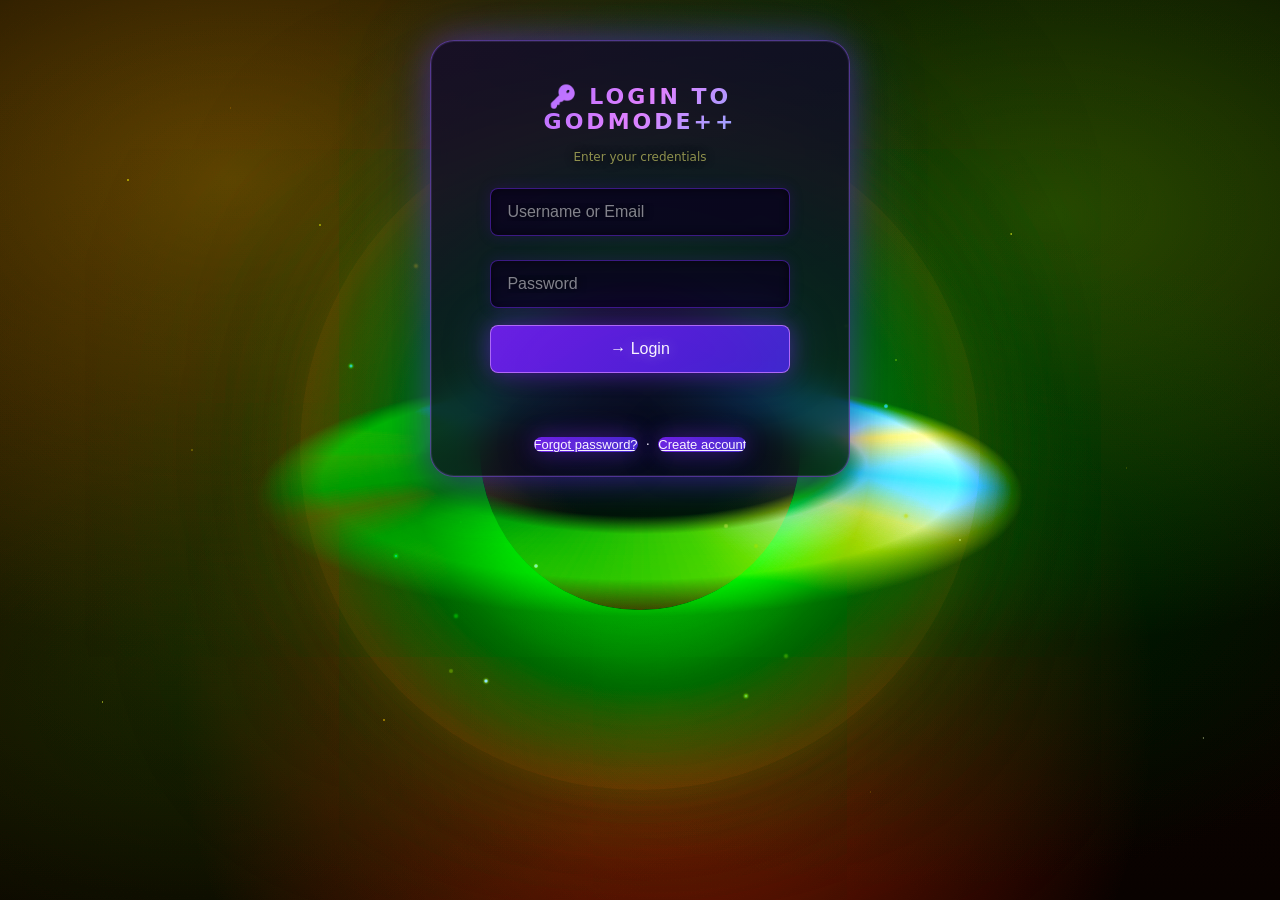
==== index.html @ fea278c8 "feat: add Director Mode quick-access shortcuts for owner - Add OWNER_USERNAME constant to app2.js - " ====
<!DOCTYPE html>
<html lang="en">
<head>
  <meta charset="UTF-8">
  <meta name="viewport" content="width=device-width, initial-scale=1.0">
  <meta name="description" content="GODMODE++ - Entertainment Prediction Engine">
  <meta name="theme-color" content="#000000">
  <title>GODMODE++ | Prediction Engine</title>

  <!-- PWA MANIFEST -->
  <link rel="manifest" href="manifest.json">

  <!-- THEME FILES -->
  <link rel="manifest" href="manifest.json">
  <link rel="stylesheet" href="style2.css">
  <link rel="stylesheet" href="galaxy.css">
</head>

<body class="galaxy mode-basic">

  <!-- GALAXY BACKGROUND -->
  <div class="galaxy-bg">
    <div class="stars-layer"></div>
    <div class="silhouettes-layer"></div>
    <!-- Black hole layers -->
    <div class="black-hole-core"></div>
    <div class="accretion-disk-layer"></div>
    <div class="lensing-halo"></div>
    <div class="cosmic-dust-layer"></div>
    <div class="particle-stream"></div>
  </div>

  <!-- APP UI WRAPPER -->
  <div class="app-ui">

    <!-- GLOBAL LOADER -->
    <div id="global-loader" class="loader hidden">
      <div class="loader-ring"></div>
      <p>⚡ Contacting engine...</p>
    </div>

    <!-- PREMIUM OVERLAY -->
    <div id="premium-overlay" class="overlay hidden">
      <div class="overlay-box">
        <h2 id="premium-overlay-title">🌟 Premium Required</h2>
        <p style="color: rgba(255,255,255,0.8); font-size: 14px;">Upgrade your account to unlock this mode.</p>
        <a id="premium-stripe-link" href="#" target="_blank" rel="noopener noreferrer" style="display:block; margin: 10px auto; width:80%; max-width:300px;">
          <button style="background: rgba(0,200,255,0.2); border-color: rgba(0,200,255,0.4); width:100%; max-width:none;">Unlock Now</button>
        </a>
        <button onclick="UI.closePremium()" class="back">Close</button>
      </div>
    </div>

    <!-- ── LOGIN ──────────────────────────────────────────────────────── -->
    <div id="login-screen" class="screen active">
      <div class="login-form-card">
        <h2 class="fade-in">🔑 Login to GODMODE++</h2>
        <p style="font-size: 12px; color: rgba(200,200,100,0.7);">Enter your credentials</p>
        <input id="login-user" type="text"     placeholder="Username or Email" autocomplete="username">
        <input id="login-pass" type="password" placeholder="Password"          autocomplete="current-password">
        <button onclick="UI.login()" style="background: rgba(100,200,255,0.15); border-color: rgba(100,200,255,0.3); margin-top: 5px;">→ Login</button>
        <p id="login-error" class="error"></p>
        <p class="auth-links">
          <button class="link-btn" onclick="UI.show('forgot-password')">Forgot password?</button>
          &nbsp;·&nbsp;
          <button class="link-btn" onclick="UI.show('signup')">Create account</button>
        </p>
      </div>
    </div>

    <!-- ── SIGNUP ─────────────────────────────────────────────────────── -->
    <div id="signup-screen" class="screen">
      <h2 class="fade-in">📝 Create Account</h2>
      <p style="font-size: 12px; color: rgba(200,200,100,0.7);">Join GODMODE++</p>
      <input id="signup-username" type="text"     placeholder="Username (3–20 chars)"    autocomplete="username">
      <input id="signup-email"    type="email"    placeholder="Email address"             autocomplete="email">
      <input id="signup-pass"     type="password" placeholder="Password (8+ chars)"       autocomplete="new-password">
      <input id="signup-confirm"  type="password" placeholder="Confirm Password"          autocomplete="new-password">
      <button onclick="UI.signup()" style="background: rgba(100,200,255,0.15); border-color: rgba(100,200,255,0.3); margin-top: 5px;">🚀 Sign Up</button>
      <p id="signup-error" class="error"></p>
      <p class="auth-links">
        <button class="link-btn" onclick="UI.show('login')">Already have an account? Log in</button>
      </p>
    </div>

    <!-- ── FORGOT PASSWORD ────────────────────────────────────────────── -->
    <div id="forgot-password-screen" class="screen">
      <h2 class="fade-in">🔓 Forgot Password</h2>
      <p style="font-size: 12px; color: rgba(200,200,100,0.7);">We'll send you a reset link</p>
      <input id="forgot-email" type="email" placeholder="Your email address" autocomplete="email">
      <button onclick="UI.forgotPassword()" style="background: rgba(100,200,255,0.15); border-color: rgba(100,200,255,0.3); margin-top: 5px;">📧 Send Reset Link</button>
      <p id="forgot-error"   class="error"></p>
      <p id="forgot-success" class="success"></p>
      <p class="auth-links">
        <button class="link-btn" onclick="UI.show('login')">← Back to Login</button>
        &nbsp;·&nbsp;
        <button class="link-btn" onclick="UI.show('reset-password')">I have a reset token →</button>
      </p>
    </div>

    <!-- ── RESET PASSWORD ─────────────────────────────────────────────── -->
    <div id="reset-password-screen" class="screen">
      <h2 class="fade-in">🔒 Reset Password</h2>
      <p style="font-size: 12px; color: rgba(200,200,100,0.7);">Enter your reset token and new password</p>
      <input id="reset-token"   type="text"     placeholder="Reset token"           autocomplete="off">
      <input id="reset-pass"    type="password" placeholder="New password (8+ chars)" autocomplete="new-password">
      <input id="reset-confirm" type="password" placeholder="Confirm new password"   autocomplete="new-password">
      <button onclick="UI.resetPassword()" style="background: rgba(100,200,255,0.15); border-color: rgba(100,200,255,0.3); margin-top: 5px;">✅ Reset Password</button>
      <p id="reset-error" class="error"></p>
      <p class="auth-links">
        <button class="link-btn" onclick="UI.show('login')">← Back to Login</button>
      </p>
    </div>

    <!-- ── HOME ──────────────────────────────────────────────────────── -->
    <div id="home-screen" class="screen">
      <!-- Decorative orbit rings -->
      <div class="orbit-ring orbit-ring-outer"></div>
      <div class="orbit-ring orbit-ring-inner"></div>
      <h1 class="title slide-down">GODMODE++</h1>
      <p class="disclaimer">✨ Entertainment prediction engine ✨</p>
      <p id="home-welcome" style="font-size: 13px; color: rgba(200,200,255,0.8); margin: 4px 0 12px;"></p>

      <!-- MOBILE GOD MODE HERO BUTTON -->
      <div class="god-mode-hero-wrap">
        <button id="god-mode-hero-btn" class="god-mode-hero-btn" onclick="UI.showPremiumGate('god')">
          <span class="god-btn-icon">⚡</span>
          <span class="god-btn-body">
            <span class="god-btn-title">GOD MODE</span>
            <span class="god-btn-sub" id="god-btn-sub">Premium Prediction Engine</span>
          </span>
          <span class="god-btn-arrow" id="god-btn-arrow">🔒</span>
        </button>
      </div>

      <!-- AUTO TASK CARD -->
      <div class="auto-task-card" id="auto-task-card">
        <div class="auto-task-header">
          <span class="auto-task-label">⚡ Auto Task</span>
          <button class="auto-task-refresh" onclick="UI.refreshAutoTask()" title="Generate new task">🔄</button>
        </div>
        <div id="auto-task-content" class="auto-task-content">
          <span id="auto-task-emoji" class="auto-task-emoji"></span>
          <span id="auto-task-text" class="auto-task-text"></span>
        </div>
        <button class="auto-task-action" id="auto-task-action-btn" onclick="UI.runAutoTask()">▶ Run Task</button>
      </div>

      <div class="grid">
        <button onclick="UI.show('free')"     style="background: rgba(100,255,150,0.12); border-color: rgba(100,255,150,0.3);">🎮 Free Mode</button>
        <button id="god-mode-btn"      onclick="UI.showPremiumGate('god')"      style="background: rgba(255,200,0,0.1); border-color: rgba(255,200,0,0.25); color: #ffd700;">⚡ God Mode 🔒</button>
        <button id="universe-mode-btn" onclick="UI.showPremiumGate('universe')" style="background: rgba(200,100,255,0.1); border-color: rgba(200,100,255,0.25); color: #da70d6;">🌌 Universe Mode 🔒</button>
        <button onclick="UI.show('director')" style="background: rgba(255,100,100,0.12); border-color: rgba(255,100,100,0.3);">🎬 Director Mode</button>
        <button id="director-shortcut-btn" onclick="UI.show('director')" style="display:none; background: rgba(220,20,60,0.18); border-color: rgba(220,20,60,0.5); color: #ff4444; font-weight: bold;">🎬 Director Mode</button>
        <button onclick="UI.show('pick3')"    style="background: rgba(100,150,255,0.12); border-color: rgba(100,150,255,0.3);">🎲 Pick 3 Engine</button>
        <button onclick="UI.show('pick4')"    style="background: rgba(255,100,200,0.12); border-color: rgba(255,100,200,0.3);">🎰 Pick 4 Engine</button>
        <button onclick="UI.showProfile()"   style="background: rgba(100,200,255,0.1); border-color: rgba(100,200,255,0.25);">👤 My Profile</button>
        <button onclick="UI.logout()"        style="background: rgba(255,100,100,0.1); border-color: rgba(255,100,100,0.25);">🚪 Logout</button>
      </div>
    </div>

    <!-- ── FREE MODE ──────────────────────────────────────────────────── -->
    <div id="free-screen" class="screen dashboard-screen">
      <h2 class="fade-in">🎮 FREE MODE</h2>
      <p class="mode-sub" style="color:rgba(255,80,80,0.88);">Quick generation &amp; pattern tracking</p>

      <!-- Quick Pick Generator -->
      <div class="panel panel-red">
        <div class="panel-title">🎰 Quick Pick Generator</div>
        <div class="quick-pick-display" id="free-qp-display">
          <span class="qp-number">?</span>
          <span class="qp-number">?</span>
          <span class="qp-number">?</span>
        </div>
        <div class="pick-type-tabs">
          <button class="tab-btn active" onclick="UI.setPickTab('free','p3',this)">Pick 3</button>
          <button class="tab-btn"        onclick="UI.setPickTab('free','p4',this)">Pick 4</button>
        </div>
        <button class="generate-btn" onclick="UI.quickPickGen('free')">⚡ GENERATE</button>
      </div>

      <!-- Hot & Cold -->
      <div class="panels-row">
        <div class="panel panel-hot">
          <div class="panel-title">🔥 Hot Numbers</div>
          <div id="free-hot-numbers" class="number-badges"><span class="no-data">Generate to track</span></div>
        </div>
        <div class="panel panel-cold">
          <div class="panel-title">❄️ Cold Numbers</div>
          <div id="free-cold-numbers" class="number-badges"><span class="no-data">Generate to track</span></div>
        </div>
      </div>

      <!-- AI Pattern Analysis -->
      <div class="panel panel-analysis">
        <div class="panel-title">🧠 AI Pattern Analysis</div>
        <div id="free-pattern-analysis" class="pattern-grid"><p class="no-data">Generate picks to see patterns...</p></div>
      </div>

      <!-- Frequency Chart -->
      <div class="panel panel-chart">
        <div class="panel-title">📊 Digit Frequency</div>
        <div id="free-chart" class="bar-chart"></div>
      </div>

      <!-- Recent Predictions -->
      <div class="panel panel-recent">
        <div class="panel-title">📋 Recent Predictions <span style="font-size:10px;opacity:0.45;font-weight:400;text-transform:none;letter-spacing:0;">(tap card to mark WIN/LOSS)</span></div>
        <div id="free-recent-picks" class="prediction-list"><p class="no-data">No predictions yet — hit GENERATE!</p></div>
      </div>

      <!-- Backend Engine -->
      <div class="panel" style="text-align:center;">
        <div class="panel-title">⚙️ Backend Engine</div>
        <button onclick="UI.backendPrediction('free-output')" style="background:rgba(100,200,255,0.12);border-color:rgba(100,200,255,0.3);margin:6px auto;">⚙️ Run Prediction</button>
        <pre id="free-output" class="output">Output will appear here...</pre>
      </div>

      <button class="back" onclick="UI.show('home')">← Back to Home</button>
    </div>

    <!-- ── GOD MODE ───────────────────────────────────────────────────── -->
    <div id="god-screen" class="screen dashboard-screen">
      <h2 class="fade-in">⚡ GOD MODE</h2>
      <p class="mode-sub" style="color:rgba(255,200,0,0.88);">Premium prediction engine</p>

      <!-- Quick Pick Generator -->
      <div class="panel panel-gold">
        <div class="panel-title" style="color:rgba(255,200,0,0.85);">🎰 Premium Quick Pick</div>
        <div class="quick-pick-display" id="god-qp-display">
          <span class="qp-number gold">?</span>
          <span class="qp-number gold">?</span>
          <span class="qp-number gold">?</span>
          <span class="qp-number gold">?</span>
        </div>
        <div class="pick-type-tabs">
          <button class="tab-btn"        onclick="UI.setPickTab('god','p3',this)">Pick 3</button>
          <button class="tab-btn active" onclick="UI.setPickTab('god','p4',this)">Pick 4</button>
          <button class="tab-btn"        onclick="UI.setPickTab('god','p5',this)">Pick 5</button>
        </div>
        <button class="generate-btn" onclick="UI.quickPickGen('god')">🔥 GENERATE</button>
        <button onclick="UI.backendPrediction('god-output', true)" style="background:rgba(255,200,0,0.12);border-color:rgba(255,200,0,0.35);margin:6px auto;">🔥 Premium Prediction</button>
        <pre id="god-output" class="output">Output will appear here...</pre>
      </div>

      <!-- Hot & Cold -->
      <div class="panels-row">
        <div class="panel panel-hot">
          <div class="panel-title">🔥 Hot Numbers</div>
          <div id="god-hot-numbers" class="number-badges"><span class="no-data">Generate to track</span></div>
        </div>
        <div class="panel panel-cold">
          <div class="panel-title">❄️ Cold Numbers</div>
          <div id="god-cold-numbers" class="number-badges"><span class="no-data">Generate to track</span></div>
        </div>
      </div>

      <!-- AI Pattern Analysis -->
      <div class="panel panel-analysis">
        <div class="panel-title">🧠 AI Pattern Analysis</div>
        <div id="god-pattern-analysis" class="pattern-grid"><p class="no-data">Generate picks to see patterns...</p></div>
      </div>

      <!-- Frequency Chart -->
      <div class="panel panel-chart">
        <div class="panel-title">📊 Digit Frequency</div>
        <div id="god-chart" class="bar-chart"></div>
      </div>

      <!-- Recent Predictions -->
      <div class="panel panel-recent">
        <div class="panel-title">📋 Recent Predictions <span style="font-size:10px;opacity:0.45;font-weight:400;text-transform:none;letter-spacing:0;">(tap card to mark WIN/LOSS)</span></div>
        <div id="god-recent-picks" class="prediction-list"><p class="no-data">No predictions yet — hit GENERATE!</p></div>
      </div>

      <button class="back" onclick="UI.show('home')">← Back to Home</button>
    </div>

    <!-- ── UNIVERSE MODE ─────────────────────────────────────────────── -->
    <div id="universe-screen" class="screen dashboard-screen">
      <h2 class="fade-in">🌌 UNIVERSE MODE</h2>
      <p class="mode-sub" style="color:rgba(200,100,255,0.88);">Infinite cosmic predictions</p>
      <div id="universe-workout-suggest" style="margin:0 auto 14px;padding:10px 14px;background:rgba(200,100,255,0.1);border:1px solid rgba(200,100,255,0.3);border-radius:10px;font-size:13px;color:rgba(200,100,255,0.9);display:none;"></div>

      <!-- Quick Pick Generator -->
      <div class="panel panel-purple">
        <div class="panel-title" style="color:rgba(200,100,255,0.85);">🌌 Universe Pick Generator</div>
        <div class="quick-pick-display" id="universe-qp-display">
          <span class="qp-number purple">?</span>
          <span class="qp-number purple">?</span>
          <span class="qp-number purple">?</span>
          <span class="qp-number purple">?</span>
          <span class="qp-number purple">?</span>
        </div>
        <div class="pick-type-tabs">
          <button class="tab-btn"        onclick="UI.setPickTab('universe','p3',this)">Pick 3</button>
          <button class="tab-btn"        onclick="UI.setPickTab('universe','p4',this)">Pick 4</button>
          <button class="tab-btn active" onclick="UI.setPickTab('universe','p5',this)">Pick 5</button>
        </div>
        <button class="generate-btn" onclick="UI.quickPickGen('universe')">✨ GENERATE</button>
        <button onclick="UI.backendPrediction('universe-output', true)" style="background:rgba(200,100,255,0.12);border-color:rgba(200,100,255,0.35);margin:6px auto;">✨ Premium Prediction</button>
        <pre id="universe-output" class="output">Output will appear here...</pre>
      </div>

      <!-- Hot & Cold -->
      <div class="panels-row">
        <div class="panel panel-hot">
          <div class="panel-title">🔥 Hot Numbers</div>
          <div id="universe-hot-numbers" class="number-badges"><span class="no-data">Generate to track</span></div>
        </div>
        <div class="panel panel-cold">
          <div class="panel-title">❄️ Cold Numbers</div>
          <div id="universe-cold-numbers" class="number-badges"><span class="no-data">Generate to track</span></div>
        </div>
      </div>

      <!-- AI Pattern Analysis -->
      <div class="panel panel-analysis">
        <div class="panel-title">🧠 AI Pattern Analysis</div>
        <div id="universe-pattern-analysis" class="pattern-grid"><p class="no-data">Generate picks to see patterns...</p></div>
      </div>

      <!-- Frequency Chart -->
      <div class="panel panel-chart">
        <div class="panel-title">📊 Digit Frequency</div>
        <div id="universe-chart" class="bar-chart"></div>
      </div>

      <!-- Recent Predictions -->
      <div class="panel panel-recent">
        <div class="panel-title">📋 Recent Predictions <span style="font-size:10px;opacity:0.45;font-weight:400;text-transform:none;letter-spacing:0;">(tap card to mark WIN/LOSS)</span></div>
        <div id="universe-recent-picks" class="prediction-list"><p class="no-data">No predictions yet — hit GENERATE!</p></div>
      </div>

      <button class="back" onclick="UI.show('home')">← Back to Home</button>
    </div>

    <!-- ── DIRECTOR ───────────────────────────────────────────────────── -->
    <div id="director-screen" class="screen dashboard-screen">
      <h2 class="fade-in">🎬 DIRECTOR MODE</h2>
      <p class="mode-sub" style="color:rgba(255,100,100,0.88);">Compile with custom strategy</p>
      <div id="director-workout-suggest" style="margin:0 auto 14px;padding:10px 14px;background:rgba(255,100,100,0.1);border:1px solid rgba(255,100,100,0.3);border-radius:10px;font-size:13px;color:rgba(255,100,100,0.9);display:none;"></div>

      <!-- Quick Pick + Seed -->
      <div class="panel panel-director">
        <div class="panel-title" style="color:rgba(255,100,100,0.85);">🎬 Director Quick Pick</div>
        <div class="quick-pick-display" id="director-qp-display">
          <span class="qp-number red">?</span>
          <span class="qp-number red">?</span>
          <span class="qp-number red">?</span>
        </div>
        <div class="pick-type-tabs">
          <button class="tab-btn active" onclick="UI.setPickTab('director','p3',this)">Pick 3</button>
          <button class="tab-btn"        onclick="UI.setPickTab('director','p4',this)">Pick 4</button>
        </div>
        <button class="generate-btn" onclick="UI.quickPickGen('director')">🎬 GENERATE</button>
        <div class="seed-row">
          <input id="director-seed" placeholder="Custom seed (optional)" type="text">
          <button onclick="UI.director()" style="background:rgba(255,100,100,0.15);border-color:rgba(255,100,100,0.3);margin:6px auto 0;">▶️ Compile with Seed</button>
        </div>
        <pre id="director-output" class="output">Output will appear here...</pre>
      </div>

      <!-- Hot & Cold -->
      <div class="panels-row">
        <div class="panel panel-hot">
          <div class="panel-title">🔥 Hot Numbers</div>
          <div id="director-hot-numbers" class="number-badges"><span class="no-data">Generate to track</span></div>
        </div>
        <div class="panel panel-cold">
          <div class="panel-title">❄️ Cold Numbers</div>
          <div id="director-cold-numbers" class="number-badges"><span class="no-data">Generate to track</span></div>
        </div>
      </div>

      <!-- AI Pattern Analysis -->
      <div class="panel panel-analysis">
        <div class="panel-title">🧠 AI Pattern Analysis</div>
        <div id="director-pattern-analysis" class="pattern-grid"><p class="no-data">Generate picks to see patterns...</p></div>
      </div>

      <!-- Frequency Chart -->
      <div class="panel panel-chart">
        <div class="panel-title">📊 Digit Frequency</div>
        <div id="director-chart" class="bar-chart"></div>
      </div>

      <!-- Recent Predictions -->
      <div class="panel panel-recent">
        <div class="panel-title">📋 Recent Predictions <span style="font-size:10px;opacity:0.45;font-weight:400;text-transform:none;letter-spacing:0;">(tap card to mark WIN/LOSS)</span></div>
        <div id="director-recent-picks" class="prediction-list"><p class="no-data">No predictions yet — hit GENERATE!</p></div>
      </div>

      <button class="back" onclick="UI.show('home')">← Back to Home</button>
    </div>

    <!-- ── PICK 3 ─────────────────────────────────────────────────────── -->
    <div id="pick3-screen" class="screen">
      <h2 class="fade-in">🎲 PICK 3 ENGINE</h2>
      <p style="font-size: 12px; color: rgba(100,150,255,0.7);">Enter exactly 3 digits (0-9)</p>
      <input id="pick3-input" placeholder="123" maxlength="3" type="text" inputmode="numeric">
      <button onclick="UI.pick3()" style="background: rgba(100,150,255,0.15); border-color: rgba(100,150,255,0.3);">✓ Submit</button>
      <pre id="pick3-output" class="output">Output will appear here...</pre>
      <button class="back" onclick="UI.show('home')">← Back to Home</button>
    </div>

    <!-- ── PICK 4 ─────────────────────────────────────────────────────── -->
    <div id="pick4-screen" class="screen">
      <h2 class="fade-in">🎰 PICK 4 ENGINE</h2>
      <p style="font-size: 12px; color: rgba(255,100,200,0.7);">Enter exactly 4 digits (0-9)</p>
      <input id="pick4-input" placeholder="1234" maxlength="4" type="text" inputmode="numeric">
      <button onclick="UI.pick4()" style="background: rgba(255,100,200,0.15); border-color: rgba(255,100,200,0.3);">✓ Submit</button>
      <pre id="pick4-output" class="output">Output will appear here...</pre>
      <button class="back" onclick="UI.show('home')">← Back to Home</button>
    </div>

    <!-- ── PROFILE ────────────────────────────────────────────────────── -->
    <div id="profile-screen" class="screen">
      <h2 class="fade-in">👤 My Profile</h2>
      <div class="profile-card">
        <div class="profile-row"><span class="profile-label">Username</span><span id="profile-username" class="profile-value">—</span></div>
        <div class="profile-row"><span class="profile-label">Email</span><span id="profile-email" class="profile-value">—</span></div>
        <div class="profile-row"><span class="profile-label">Tier</span><span id="profile-tier" class="profile-value">FREE</span></div>
      </div>
      <button onclick="UI.logout()" style="background: rgba(255,100,100,0.1); border-color: rgba(255,100,100,0.25); margin-top: 10px;">🚪 Logout</button>
      <button class="back" onclick="UI.show('home')">← Back to Home</button>
    </div>

  </div> <!-- END APP UI -->

  <!-- keyboard shortcuts for auth screens -->
  <script>
    document.addEventListener("DOMContentLoaded", function () {
      function addEnter(id, fn) {
        var el = document.getElementById(id);
        if (el) el.addEventListener("keypress", function (e) {
          if (e.key === "Enter") { e.preventDefault(); fn(); }
        });
      }
      addEnter("login-pass",     function () { UI.login(); });
      addEnter("signup-confirm", function () { UI.signup(); });
      addEnter("forgot-email",   function () { UI.forgotPassword(); });
      addEnter("reset-confirm",  function () { UI.resetPassword(); });
    });
  </script>

  <!-- Production backend URL -->
  <script>window.GODMODE_API_BASE = "https://godmode-backend2.onrender.com";</script>

  <script>
    if ("serviceWorker" in navigator) {
      window.addEventListener("load", function () {
        navigator.serviceWorker
          .register("/service-worker.js")
          .then(function (registration) {
            window.godmodePwaRegistration = registration;
          })
          .catch(function (err) {
            window.godmodePwaDisabled = true;
            console.warn("Service worker registration failed:", err);
          });
      });
    }
  </script>
  <script src="auth-utils.js"></script>
  <script src="app2.js"></script>

  <!-- SERVICE WORKER REGISTRATION -->
  <script>
    if ("serviceWorker" in navigator) {
      window.addEventListener("load", function () {
        navigator.serviceWorker.register("service-worker.js")
          .catch(function (err) { console.warn("SW registration failed:", err); });
      });
    }
  </script>
</body>
</html>
---- style2.css ----
/* ===========================
   GLOBAL UI
=========================== */
* {
  box-sizing: border-box;
}

html, body {
  width: 100%;
  height: 100%;
  margin: 0;
  padding: 0;
}

.screen {
  display: none;
  text-align: center;
  padding: 20px;
  animation: fadeInScreen 0.5s ease;
}

.screen.active {
  display: block;
}

@keyframes fadeInScreen {
  from { opacity: 0; }
  to { opacity: 1; }
}

/* ===========================
   INPUTS
=========================== */
input {
  width: 80%;
  max-width: 300px;
  padding: 14px 16px;
  margin: 12px auto;
  display: block;
  border-radius: 8px;
  border: 1px solid rgba(255,255,255,0.2);
  font-size: 16px;
  background: rgba(255,255,255,0.05);
  color: #fff;
  outline: none;
  transition: 0.3s ease;
  text-shadow: 0 0 4px rgba(0,0,0,0.5);
}

input:focus {
  background: rgba(255,255,255,0.12);
  border-color: rgba(255,255,255,0.4);
  box-shadow: 0 0 12px rgba(255,255,255,0.2);
}

input::placeholder {
  color: rgba(255,255,255,0.5);
}

/* ===========================
   BUTTONS - PRIMARY
=========================== */
button {
  width: 80%;
  max-width: 300px;
  padding: 14px 20px;
  margin: 12px auto;
  display: block;
  border-radius: 8px;
  border: 1px solid rgba(255,255,255,0.25);
  font-size: 16px;
  font-weight: 500;
  outline: none;
  background: rgba(255,255,255,0.12);
  color: #fff;
  cursor: pointer;
  transition: all 0.25s cubic-bezier(0.4, 0, 0.2, 1);
  text-shadow: 0 0 6px rgba(0,0,0,0.6);
  box-shadow: 0 2px 8px rgba(0,0,0,0.3);
  position: relative;
  overflow: hidden;
}

button:hover {
  background: rgba(255,255,255,0.22);
  border-color: rgba(255,255,255,0.4);
  transform: translateY(-2px);
  box-shadow: 0 4px 16px rgba(255,255,255,0.15);
}

button:active {
  transform: translateY(0px);
  box-shadow: 0 2px 6px rgba(0,0,0,0.4);
}

button:disabled {
  opacity: 0.5;
  cursor: not-allowed;
  transform: none;
}

/* BACK BUTTONS */
button.back {
  background: rgba(255,80,80,0.15);
  border-color: rgba(255,80,80,0.3);
  margin-top: 20px;
}

button.back:hover {
  background: rgba(255,80,80,0.25);
  border-color: rgba(255,80,80,0.5);
  box-shadow: 0 4px 16px rgba(255,80,80,0.2);
}

/* MOBILE BUTTON */
.mobile-btn {
  width: 85%;
  max-width: 320px;
  padding: 16px;
  margin: 14px auto;
  display: block;
  font-size: 18px;
  font-weight: 600;
  border-radius: 10px;
  border: 1px solid rgba(255,255,255,0.25);
  background: rgba(255,255,255,0.12);
  color: #fff;
  text-shadow: 0 0 6px rgba(0,0,0,0.6);
  box-shadow: 0 2px 8px rgba(0,0,0,0.3);
  backdrop-filter: blur(4px);
  cursor: pointer;
  transition: all 0.25s cubic-bezier(0.4, 0, 0.2, 1);
}

.mobile-btn:hover {
  background: rgba(255,255,255,0.22);
  border-color: rgba(255,255,255,0.4);
  transform: translateY(-2px);
  box-shadow: 0 4px 16px rgba(255,255,255,0.15);
}

.mobile-btn:active {
  transform: translateY(0px);
  box-shadow: 0 2px 6px rgba(0,0,0,0.4);
}

/* ===========================
   ERROR TEXT
=========================== */
.error {
  color: #ff6b6b;
  font-size: 14px;
  text-shadow: 0 0 6px rgba(0,0,0,0.8);
  margin: 10px auto;
  min-height: 20px;
}

/* ===========================
   OUTPUT BOX
=========================== */
.output {
  background: rgba(0,0,0,0.6);
  border: 1px solid rgba(255,255,255,0.1);
  padding: 16px;
  border-radius: 8px;
  width: 90%;
  max-width: 500px;
  margin: 12px auto;
  color: #e0e0e0;
  text-shadow: 0 0 6px rgba(0,0,0,0.8);
  white-space: pre-wrap;
  word-break: break-word;
  font-family: 'Courier New', monospace;
  font-size: 13px;
  line-height: 1.6;
  min-height: 40px;
  box-shadow: inset 0 0 8px rgba(0,0,0,0.4);
}

/* ===========================
   GRID BUTTONS
=========================== */
.grid {
  display: grid;
  grid-template-columns: 1fr;
  gap: 12px;
  width: 90%;
  max-width: 350px;
  margin: 20px auto;
}

.grid button {
  width: 100%;
  max-width: none;
}

/* ===========================
   TITLES & HEADINGS
=========================== */
h1, h2, h3 {
  margin: 15px 0;
  font-weight: 700;
  letter-spacing: 1px;
}

h1 {
  font-size: 32px;
}

h2 {
  font-size: 24px;
}

.title {
  font-size: 36px;
  font-weight: 800;
  background: linear-gradient(135deg, #ffffff, #aaaaaa, #ffffff);
  -webkit-background-clip: text;
  -webkit-text-fill-color: transparent;
  background-clip: text;
  text-shadow: none;
  letter-spacing: 2px;
}

.disclaimer {
  font-size: 13px;
  color: rgba(255,200,0,0.8);
  margin: 8px 0 20px 0;
  text-shadow: 0 0 6px rgba(0,0,0,0.8);
}

/* ===========================
   ANIMATIONS
=========================== */
.fade-in {
  animation: fadeIn 1s ease forwards;
}

.slide-down {
  animation: slideDown 1s ease forwards;
}

@keyframes fadeIn {
  from { 
    opacity: 0; 
  }
  to { 
    opacity: 1; 
  }
}

@keyframes slideDown {
  from { 
    opacity: 0; 
    transform: translateY(-20px); 
  }
  to { 
    opacity: 1; 
    transform: translateY(0); 
  }
}

.pulse {
  animation: pulse 2s ease-in-out infinite;
}

@keyframes pulse {
  0%, 100% { opacity: 1; }
  50% { opacity: 0.6; }
}

/* ===========================
   LOADER
=========================== */
.loader {
  position: fixed;
  top: 50%;
  left: 50%;
  transform: translate(-50%, -50%);
  z-index: 1000;
  text-align: center;
  display: block;
}

.loader.hidden {
  display: none !important;
}

.loader-ring {
  border: 4px solid rgba(255,255,255,0.1);
  border-top: 4px solid #ffffff;
  border-radius: 50%;
  width: 50px;
  height: 50px;
  animation: spin 1s linear infinite;
  margin: 0 auto 15px;
}

@keyframes spin {
  0% { transform: rotate(0deg); }
  100% { transform: rotate(360deg); }
}

.loader p {
  color: #cccccc;
  font-size: 14px;
  text-shadow: 0 0 6px rgba(255,255,255,0.35);
}

/* ===========================
   OVERLAY
=========================== */
.overlay {
  position: fixed;
  inset: 0;
  background: rgba(0,0,0,0.85);
  display: flex;
  justify-content: center;
  align-items: center;
  z-index: 500;
  backdrop-filter: blur(4px);
  transition: opacity 0.3s ease;
}

.overlay.hidden {
  display: none !important;
}

.overlay-box {
  background: rgba(20,20,40,0.95);
  border: 2px solid rgba(255,255,255,0.2);
  padding: 30px;
  border-radius: 12px;
  text-align: center;
  max-width: 320px;
  box-shadow: 0 8px 32px rgba(0,0,0,0.6);
  animation: slideUp 0.4s ease;
}

@keyframes slideUp {
  from {
    opacity: 0;
    transform: translateY(20px);
  }
  to {
    opacity: 1;
    transform: translateY(0);
  }
}

.overlay-box h2 {
  margin-top: 0;
  color: #ffffff;
}

.overlay-box input {
  width: 100%;
  max-width: none;
}

/* ===========================
   RESPONSIVE
=========================== */
@media (max-width: 480px) {
  h1 { font-size: 24px; }
  h2 { font-size: 18px; }
  
  button, input {
    width: 90%;
    font-size: 15px;
  }
  
  .output {
    font-size: 12px;
  }
  
  .grid {
    width: 95%;
  }
}

/* ===========================
   LOGIN SCREEN - BLACK HOLE THEME
=========================== */
#login-screen {
  padding-top: 40px;
  animation: fadeInScreen 0.5s ease, gravity-breathe 7s ease-in-out 0.5s infinite alternate;
}

.login-form-card {
  display: flex;
  flex-direction: column;
  align-items: center;
  width: 100%;
  max-width: 420px;
  margin: 0 auto;
  padding: 28px 22px 24px;
  border: 1px solid rgba(145, 95, 255, 0.5);
  border-radius: 24px;
  background:
    linear-gradient(160deg, rgba(18, 10, 45, 0.82) 0%, rgba(8, 10, 34, 0.72) 100%);
  box-shadow:
    0 0 0 1px rgba(185, 150, 255, 0.12) inset,
    0 0 34px rgba(110, 50, 255, 0.42),
    0 0 78px rgba(45, 100, 255, 0.22),
    0 18px 48px rgba(0, 0, 0, 0.45);
  backdrop-filter: blur(18px);
  -webkit-backdrop-filter: blur(18px);
}

#login-screen h2 {
  font-size: 22px;
  letter-spacing: 3px;
  text-transform: uppercase;
  background: linear-gradient(135deg, #9060ff, #e080ff, #60c0ff);
  -webkit-background-clip: text;
  -webkit-text-fill-color: transparent;
  background-clip: text;
  text-shadow: none;
  margin-bottom: 4px;
}

#login-screen input {
  background: rgba(10, 0, 30, 0.75);
  border-color: rgba(120, 50, 255, 0.45);
  box-shadow: 0 0 14px rgba(80, 0, 180, 0.22), inset 0 0 8px rgba(0, 0, 0, 0.55);
}

#login-screen input:focus {
  background: rgba(20, 0, 50, 0.88);
  border-color: rgba(160, 80, 255, 0.72);
  box-shadow: 0 0 22px rgba(120, 40, 255, 0.45), inset 0 0 8px rgba(0, 0, 0, 0.55);
}

#login-screen button:not(.back) {
  background: linear-gradient(135deg, rgba(120, 30, 255, 0.88), rgba(80, 40, 255, 0.78)) !important;
  border-color: rgba(195, 120, 255, 0.82) !important;
  color: #f9f4ff;
  text-shadow: 0 0 14px rgba(225, 210, 255, 0.42);
  box-shadow:
    0 0 22px rgba(120, 40, 255, 0.44),
    0 0 52px rgba(90, 40, 255, 0.24);
}

#login-screen button:not(.back):hover {
  background: linear-gradient(135deg, rgba(150, 50, 255, 0.98), rgba(95, 55, 255, 0.9)) !important;
  border-color: rgba(220, 150, 255, 0.92) !important;
  box-shadow:
    0 0 34px rgba(165, 70, 255, 0.68),
    0 0 78px rgba(105, 60, 255, 0.36);
  transform: translateY(-2px);
}

@keyframes gravity-breathe {
  from { transform: scale(1)     translateY(0); }
  to   { transform: scale(0.984) translateY(5px); }
}

/* ===========================
   HOME SCREEN - ORBITAL THEME
=========================== */
#home-screen {
  position: relative;
  padding-top: 50px;
  min-height: 100vh;
}

#home-screen .title {
  font-size: 42px;
  letter-spacing: 4px;
  background: linear-gradient(135deg, #f8fbff 0%, #74f1ff 18%, #c38bff 56%, #ff86ff 100%);
  background-size: 180% 180%;
  -webkit-background-clip: text;
  -webkit-text-fill-color: transparent;
  background-clip: text;
  text-shadow: none;
  animation: bh-title-glow 4s ease-in-out infinite alternate;
}

@keyframes bh-title-glow {
  from {
    filter:
      drop-shadow(0 0 14px rgba(115, 245, 255, 0.42))
      drop-shadow(0 0 22px rgba(130, 70, 255, 0.42));
    transform: translateY(0) scale(1);
  }
  to {
    filter:
      drop-shadow(0 0 24px rgba(140, 255, 255, 0.78))
      drop-shadow(0 0 54px rgba(195, 95, 255, 0.98))
      drop-shadow(0 0 88px rgba(255, 105, 255, 0.48));
    transform: translateY(-1px) scale(1.03);
  }
}

#home-screen .grid {
  position: relative;
  z-index: 10;
}

#home-screen .grid button,
#home-screen .grid a {
  backdrop-filter: blur(6px);
}

#home-screen .grid button {
  box-shadow:
    0 0 0 1px rgba(255, 255, 255, 0.05) inset,
    0 0 16px rgba(100, 200, 255, 0.12),
    0 10px 24px rgba(0, 0, 0, 0.35);
}

#home-screen .grid button:hover,
#home-screen .grid a:hover {
  transform: translateY(-4px) scale(1.02);
  box-shadow:
    0 0 28px rgba(120, 210, 255, 0.28),
    0 0 56px rgba(170, 90, 255, 0.22),
    0 14px 32px rgba(0, 0, 0, 0.42);
}

/* Staggered orbital float on home grid items */
#home-screen .grid > *:nth-child(1) { animation: orbit-float 5.2s ease-in-out 0s    infinite; }
#home-screen .grid > *:nth-child(2) { animation: orbit-float 5.2s ease-in-out 0.75s infinite; }
#home-screen .grid > *:nth-child(3) { animation: orbit-float 5.2s ease-in-out 1.5s  infinite; }
#home-screen .grid > *:nth-child(4) { animation: orbit-float 5.2s ease-in-out 2.25s infinite; }
#home-screen .grid > *:nth-child(5) { animation: orbit-float 5.2s ease-in-out 3s    infinite; }
#home-screen .grid > *:nth-child(6) { animation: orbit-float 5.2s ease-in-out 3.75s infinite; }
#home-screen .grid > *:nth-child(7) { animation: orbit-float 5.2s ease-in-out 4.5s  infinite; }

@keyframes orbit-float {
  0%, 100% { transform: translateY(0px); }
  50%       { transform: translateY(-5px); }
}

@media (prefers-reduced-motion: reduce) {
  #login-screen,
  #home-screen .title,
  #home-screen .grid > * {
    animation: none !important;
  }
}

/* ===========================
   MOBILE GOD MODE HERO BUTTON
=========================== */
.god-mode-hero-wrap {
  width: 90%;
  max-width: 350px;
  margin: 0 auto 16px;
  position: relative;
  z-index: 10;
}

.god-mode-hero-btn {
  width: 100%;
  max-width: none;
  display: flex;
  align-items: center;
  gap: 14px;
  padding: 18px 20px;
  margin: 0;
  background: linear-gradient(135deg,
    rgba(255, 180, 0, 0.18) 0%,
    rgba(255, 140, 0, 0.12) 50%,
    rgba(220, 100, 0, 0.16) 100%
  );
  border: 1.5px solid rgba(255, 200, 0, 0.5);
  border-radius: 16px;
  cursor: pointer;
  text-align: left;
  box-shadow:
    0 0 24px rgba(255, 180, 0, 0.2),
    0 4px 20px rgba(0, 0, 0, 0.4),
    inset 0 1px 0 rgba(255, 255, 255, 0.06);
  backdrop-filter: blur(8px);
  animation: god-btn-pulse 3s ease-in-out infinite;
  transition: transform 0.18s ease, box-shadow 0.18s ease;
  -webkit-tap-highlight-color: transparent;
  touch-action: manipulation;
}

@keyframes god-btn-pulse {
  0%, 100% {
    box-shadow:
      0 0 24px rgba(255, 180, 0, 0.2),
      0 4px 20px rgba(0, 0, 0, 0.4),
      inset 0 1px 0 rgba(255, 255, 255, 0.06);
  }
  50% {
    box-shadow:
      0 0 42px rgba(255, 200, 0, 0.45),
      0 6px 28px rgba(0, 0, 0, 0.5),
      inset 0 1px 0 rgba(255, 255, 255, 0.08);
  }
}

.god-mode-hero-btn:hover {
  transform: translateY(-3px);
  box-shadow:
    0 0 48px rgba(255, 200, 0, 0.5),
    0 8px 28px rgba(0, 0, 0, 0.5),
    inset 0 1px 0 rgba(255, 255, 255, 0.1);
}

.god-mode-hero-btn:active {
  transform: translateY(0) scale(0.98);
  box-shadow:
    0 0 20px rgba(255, 180, 0, 0.3),
    0 2px 10px rgba(0, 0, 0, 0.5);
}

/* Unlocked state */
.god-mode-hero-btn.unlocked {
  background: linear-gradient(135deg,
    rgba(255, 200, 0, 0.22) 0%,
    rgba(255, 160, 0, 0.15) 50%,
    rgba(255, 100, 0, 0.18) 100%
  );
  border-color: rgba(255, 215, 0, 0.7);
  animation: god-btn-pulse-unlocked 2.5s ease-in-out infinite;
}

@keyframes god-btn-pulse-unlocked {
  0%, 100% {
    box-shadow:
      0 0 30px rgba(255, 200, 0, 0.3),
      0 4px 20px rgba(0, 0, 0, 0.4),
      inset 0 1px 0 rgba(255, 255, 255, 0.08);
  }
  50% {
    box-shadow:
      0 0 55px rgba(255, 215, 0, 0.6),
      0 6px 28px rgba(0, 0, 0, 0.5),
      inset 0 1px 0 rgba(255, 255, 255, 0.12);
  }
}

.god-btn-icon {
  font-size: 28px;
  line-height: 1;
  flex-shrink: 0;
  filter: drop-shadow(0 0 8px rgba(255, 200, 0, 0.8));
  animation: god-icon-zap 2s ease-in-out infinite;
}

@keyframes god-icon-zap {
  0%, 80%, 100% { transform: scale(1); filter: drop-shadow(0 0 8px rgba(255, 200, 0, 0.8)); }
  90%            { transform: scale(1.15); filter: drop-shadow(0 0 14px rgba(255, 230, 0, 1)); }
}

.god-btn-body {
  display: flex;
  flex-direction: column;
  gap: 3px;
  flex: 1;
  min-width: 0;
}

.god-btn-title {
  font-size: 17px;
  font-weight: 800;
  letter-spacing: 2px;
  color: #ffd700;
  text-shadow: 0 0 10px rgba(255, 200, 0, 0.7), 0 0 20px rgba(255, 150, 0, 0.4);
  display: block;
  white-space: nowrap;
}

.god-btn-sub {
  font-size: 11px;
  font-weight: 400;
  letter-spacing: 0.5px;
  color: rgba(255, 200, 100, 0.75);
  text-shadow: none;
  display: block;
}

.god-btn-arrow {
  font-size: 18px;
  flex-shrink: 0;
  opacity: 0.85;
  transition: transform 0.2s ease;
}

.god-mode-hero-btn:hover .god-btn-arrow {
  transform: translateX(3px);
}

.god-mode-hero-btn.unlocked .god-btn-arrow {
  filter: drop-shadow(0 0 6px rgba(255, 200, 0, 0.9));
}

@media (max-width: 480px) {
  .god-mode-hero-btn {
    padding: 16px 16px;
    border-radius: 14px;
    gap: 12px;
  }
  .god-btn-title {
    font-size: 16px;
    letter-spacing: 1.5px;
  }
  .god-btn-icon {
    font-size: 26px;
  }
}

@media (prefers-reduced-motion: reduce) {
  .god-mode-hero-btn,
  .god-mode-hero-btn.unlocked,
  .god-btn-icon {
    animation: none !important;
  }
}

/* ===========================
   AUTO TASK CARD
=========================== */
.auto-task-card {
  background: rgba(0, 0, 0, 0.5);
  border: 1px solid rgba(255,255,255,0.15);
  border-radius: 12px;
  padding: 16px 18px;
  width: 90%;
  max-width: 350px;
  margin: 0 auto 18px;
  box-shadow: 0 0 18px rgba(255,255,255,0.15), inset 0 0 10px rgba(0, 0, 0, 0.4);
  backdrop-filter: blur(6px);
  animation: task-card-appear 0.5s ease;
}

@keyframes task-card-appear {
  from { opacity: 0; transform: translateY(-8px); }
  to   { opacity: 1; transform: translateY(0); }
}

.auto-task-header {
  display: flex;
  justify-content: space-between;
  align-items: center;
  margin-bottom: 10px;
}

.auto-task-label {
  font-size: 11px;
  font-weight: 700;
  letter-spacing: 1.5px;
  text-transform: uppercase;
  color: rgba(220, 220, 220, 0.9);
  text-shadow: 0 0 6px rgba(255, 255, 255, 0.35);
}

.auto-task-refresh {
  width: auto;
  max-width: none;
  padding: 4px 8px;
  margin: 0;
  background: rgba(200, 200, 200, 0.1);
  border: 1px solid rgba(200, 200, 200, 0.25);
  border-radius: 6px;
  font-size: 14px;
  color: rgba(220, 220, 220, 0.85);
  cursor: pointer;
  box-shadow: none;
  transition: all 0.2s ease;
  display: inline-flex;
  align-items: center;
}

.auto-task-refresh:hover {
  background: rgba(200, 200, 200, 0.2);
  border-color: rgba(200, 200, 200, 0.5);
  transform: rotate(180deg);
  box-shadow: 0 0 8px rgba(255, 255, 255, 0.25);
}

.auto-task-content {
  display: flex;
  align-items: center;
  gap: 10px;
  margin-bottom: 12px;
  min-height: 36px;
}

.auto-task-text {
  font-size: 13px;
  color: rgba(255, 255, 255, 0.88);
  text-align: left;
  line-height: 1.45;
  text-shadow: 0 0 4px rgba(0, 0, 0, 0.6);
  transition: opacity 0.15s ease;
}

.auto-task-emoji {
  font-size: 22px;
  flex-shrink: 0;
  line-height: 1;
  transition: transform 0.15s ease;
}

.auto-task-action {
  width: 100%;
  max-width: none;
  padding: 10px;
  margin: 0;
  background: rgba(200, 200, 200, 0.12);
  border: 1px solid rgba(200, 200, 200, 0.3);
  border-radius: 8px;
  font-size: 13px;
  font-weight: 600;
  color: rgba(225, 225, 225, 0.9);
  cursor: pointer;
  transition: all 0.2s ease;
  letter-spacing: 0.5px;
  box-shadow: none;
  text-shadow: 0 0 6px rgba(255, 255, 255, 0.25);
}

.auto-task-action:hover {
  background: rgba(200, 200, 200, 0.22);
  border-color: rgba(200, 200, 200, 0.55);
  box-shadow: 0 0 12px rgba(255, 255, 255, 0.2);
  transform: translateY(-1px);
}

.auto-task-action:active {
  transform: translateY(0);
}

/* ===========================
   SCROLLBAR STYLING
=========================== */
::-webkit-scrollbar {
  width: 8px;
}

::-webkit-scrollbar-track {
  background: rgba(0,0,0,0.3);
}

::-webkit-scrollbar-thumb {
  background: rgba(200,200,200,0.5);
  border-radius: 4px;
}

::-webkit-scrollbar-thumb:hover {
  background: rgba(200,200,200,0.8);
}

/* ===========================
   AUTH LINKS & LINK BUTTONS
=========================== */
.auth-links {
  margin: 12px 0 0;
  font-size: 13px;
  color: rgba(255,255,255,0.5);
}

.link-btn {
  width: auto;
  max-width: none;
  padding: 0;
  margin: 0;
  background: none;
  border: none;
  color: rgba(220,220,220,0.85);
  font-size: 13px;
  font-weight: 400;
  text-decoration: underline;
  cursor: pointer;
  box-shadow: none;
  text-shadow: none;
  display: inline;
  vertical-align: baseline;
}

.link-btn:hover {
  color: #fff;
  background: none;
  border: none;
  transform: none;
  box-shadow: none;
}

/* ===========================
   SUCCESS MESSAGE
=========================== */
.success {
  color: #b0ffb0;
  font-size: 14px;
  text-shadow: 0 0 6px rgba(0,0,0,0.8);
  margin: 10px auto;
  min-height: 20px;
}

/* ===========================
   PROFILE CARD
=========================== */
.profile-card {
  background: rgba(0,0,0,0.4);
  border: 1px solid rgba(255,255,255,0.12);
  border-radius: 10px;
  padding: 20px 24px;
  width: 80%;
  max-width: 320px;
  margin: 16px auto;
}

.profile-row {
  display: flex;
  justify-content: space-between;
  align-items: center;
  padding: 10px 0;
  border-bottom: 1px solid rgba(255,255,255,0.07);
}

.profile-row:last-child {
  border-bottom: none;
}

.profile-label {
  font-size: 13px;
  color: rgba(255,255,255,0.5);
  text-transform: uppercase;
  letter-spacing: 0.5px;
}

.profile-value {
  font-size: 14px;
  font-weight: 600;
  color: #fff;
  word-break: break-all;
  text-align: right;
  max-width: 60%;
}

/* ===========================
   DASHBOARD SCREEN BASE
=========================== */
.dashboard-screen {
  padding: 16px;
  width: 100%;
  max-width: 600px;
  margin: 0 auto;
  box-sizing: border-box;
}

.mode-sub {
  font-size: 12px;
  margin: -6px 0 14px;
  text-shadow: 0 0 8px rgba(0,0,0,0.9);
}

/* ===========================
   PANELS
=========================== */
.panel {
  background: rgba(0, 0, 0, 0.55);
  border: 1px solid rgba(255, 255, 255, 0.12);
  border-radius: 14px;
  padding: 16px;
  margin: 0 auto 14px;
  width: 100%;
  max-width: 500px;
  box-sizing: border-box;
  backdrop-filter: blur(8px);
  box-shadow: 0 4px 20px rgba(0, 0, 0, 0.4);
}

.panel-red {
  border-color: rgba(255, 40, 80, 0.45);
  box-shadow: 0 0 22px rgba(255, 20, 60, 0.18), 0 4px 20px rgba(0,0,0,0.4);
}

.panel-gold {
  border-color: rgba(255, 200, 0, 0.45);
  box-shadow: 0 0 22px rgba(255, 180, 0, 0.18), 0 4px 20px rgba(0,0,0,0.4);
}

.panel-purple {
  border-color: rgba(180, 80, 255, 0.45);
  box-shadow: 0 0 22px rgba(160, 60, 255, 0.18), 0 4px 20px rgba(0,0,0,0.4);
}

.panel-director {
  border-color: rgba(255, 100, 100, 0.45);
  box-shadow: 0 0 22px rgba(255, 80, 80, 0.18), 0 4px 20px rgba(0,0,0,0.4);
}

.panel-hot {
  border-color: rgba(255, 80, 30, 0.4);
  box-shadow: 0 0 14px rgba(255, 60, 30, 0.15);
}

.panel-cold {
  border-color: rgba(0, 180, 255, 0.35);
  box-shadow: 0 0 14px rgba(0, 160, 255, 0.12);
}

.panel-analysis {
  border-color: rgba(120, 60, 255, 0.38);
  box-shadow: 0 0 14px rgba(100, 40, 255, 0.12);
}

.panel-chart {
  border-color: rgba(0, 200, 255, 0.3);
  box-shadow: 0 0 14px rgba(0, 180, 255, 0.1);
}

.panel-recent {
  border-color: rgba(255, 255, 255, 0.12);
}

.panel-title {
  font-size: 11px;
  font-weight: 700;
  letter-spacing: 1.5px;
  text-transform: uppercase;
  color: rgba(255, 255, 255, 0.65);
  margin-bottom: 12px;
  text-align: left;
}

.panels-row {
  display: grid;
  grid-template-columns: 1fr 1fr;
  gap: 12px;
  width: 100%;
  max-width: 500px;
  margin: 0 auto 14px;
  box-sizing: border-box;
}

.panels-row .panel {
  margin: 0;
  max-width: none;
  padding: 12px;
}

/* ===========================
   QUICK PICK DISPLAY
=========================== */
.quick-pick-display {
  display: flex;
  justify-content: center;
  gap: 10px;
  margin: 10px 0 14px;
  flex-wrap: wrap;
}

.qp-number {
  width: 50px;
  height: 50px;
  display: flex;
  align-items: center;
  justify-content: center;
  font-size: 24px;
  font-weight: 900;
  color: #fff;
  background: rgba(255, 40, 80, 0.14);
  border: 2px solid rgba(255, 40, 80, 0.55);
  border-radius: 12px;
  text-shadow: 0 0 14px rgba(255, 40, 80, 0.9), 0 0 28px rgba(255, 0, 50, 0.6);
  box-shadow: 0 0 16px rgba(255, 20, 60, 0.35), inset 0 0 8px rgba(0,0,0,0.4);
  transition: all 0.3s ease;
}

.qp-number.gold {
  background: rgba(255, 200, 0, 0.12);
  border-color: rgba(255, 200, 0, 0.55);
  text-shadow: 0 0 14px rgba(255, 200, 0, 0.9), 0 0 28px rgba(255, 150, 0, 0.5);
  box-shadow: 0 0 16px rgba(255, 180, 0, 0.32);
}

.qp-number.purple {
  background: rgba(180, 80, 255, 0.12);
  border-color: rgba(180, 80, 255, 0.55);
  text-shadow: 0 0 14px rgba(180, 80, 255, 0.9), 0 0 28px rgba(140, 50, 255, 0.5);
  box-shadow: 0 0 16px rgba(160, 60, 255, 0.32);
}

.qp-number.red {
  background: rgba(255, 100, 100, 0.12);
  border-color: rgba(255, 100, 100, 0.55);
  text-shadow: 0 0 14px rgba(255, 100, 100, 0.9), 0 0 28px rgba(255, 60, 60, 0.5);
  box-shadow: 0 0 16px rgba(255, 80, 80, 0.32);
}

@keyframes neon-pop {
  0%   { transform: scale(0.4); opacity: 0.2; }
  65%  { transform: scale(1.18); }
  100% { transform: scale(1); opacity: 1; }
}

.qp-number.neon-pop {
  animation: neon-pop 0.38s cubic-bezier(0.34, 1.56, 0.64, 1) forwards;
}

/* ===========================
   PICK TYPE TABS
=========================== */
.pick-type-tabs {
  display: flex;
  justify-content: center;
  gap: 8px;
  margin-bottom: 12px;
}

.tab-btn {
  width: auto !important;
  max-width: none !important;
  padding: 7px 16px !important;
  margin: 0 !important;
  font-size: 12px !important;
  font-weight: 600 !important;
  border-radius: 20px !important;
  border: 1px solid rgba(255, 255, 255, 0.18) !important;
  background: rgba(255, 255, 255, 0.05) !important;
  color: rgba(255, 255, 255, 0.55) !important;
  cursor: pointer !important;
  box-shadow: none !important;
  text-shadow: none !important;
  letter-spacing: 0.5px !important;
  transition: all 0.2s ease !important;
}

.tab-btn.active,
.tab-btn:hover {
  background: rgba(255, 40, 80, 0.22) !important;
  border-color: rgba(255, 40, 80, 0.6) !important;
  color: #fff !important;
  box-shadow: 0 0 8px rgba(255, 20, 60, 0.28) !important;
}

#god-screen .tab-btn.active,
#god-screen .tab-btn:hover {
  background: rgba(255, 200, 0, 0.2) !important;
  border-color: rgba(255, 200, 0, 0.6) !important;
  box-shadow: 0 0 8px rgba(255, 180, 0, 0.28) !important;
}

#universe-screen .tab-btn.active,
#universe-screen .tab-btn:hover {
  background: rgba(180, 80, 255, 0.2) !important;
  border-color: rgba(180, 80, 255, 0.6) !important;
  box-shadow: 0 0 8px rgba(160, 60, 255, 0.28) !important;
}

#director-screen .tab-btn.active,
#director-screen .tab-btn:hover {
  background: rgba(255, 100, 100, 0.2) !important;
  border-color: rgba(255, 100, 100, 0.6) !important;
  box-shadow: 0 0 8px rgba(255, 80, 80, 0.28) !important;
}

/* ===========================
   GENERATE BUTTON
=========================== */
.generate-btn {
  width: 88% !important;
  max-width: 280px !important;
  padding: 16px 24px !important;
  font-size: 18px !important;
  font-weight: 800 !important;
  letter-spacing: 2.5px !important;
  background: rgba(255, 20, 60, 0.22) !important;
  border: 2px solid rgba(255, 40, 80, 0.72) !important;
  border-radius: 12px !important;
  color: #fff !important;
  text-shadow:
    0 0 12px rgba(255, 40, 80, 1),
    0 0 28px rgba(255, 0, 50, 0.7) !important;
  box-shadow:
    0 0 26px rgba(255, 20, 60, 0.45),
    0 0 52px rgba(255, 0, 40, 0.22),
    inset 0 0 14px rgba(255, 0, 40, 0.1) !important;
  animation: gen-pulse-red 2s ease-in-out infinite !important;
  margin: 4px auto 12px !important;
}

@keyframes gen-pulse-red {
  0%, 100% {
    box-shadow: 0 0 26px rgba(255,20,60,0.45), 0 0 52px rgba(255,0,40,0.22), inset 0 0 14px rgba(255,0,40,0.1);
  }
  50% {
    box-shadow: 0 0 44px rgba(255,20,60,0.75), 0 0 88px rgba(255,0,40,0.42), inset 0 0 22px rgba(255,0,40,0.16);
  }
}

.generate-btn:hover {
  background: rgba(255, 20, 60, 0.38) !important;
  border-color: rgba(255, 60, 100, 0.92) !important;
  transform: translateY(-3px) !important;
  box-shadow:
    0 0 55px rgba(255, 20, 60, 0.85),
    0 0 110px rgba(255, 0, 40, 0.55),
    inset 0 0 22px rgba(255, 0, 40, 0.22) !important;
}

#god-screen .generate-btn {
  background: rgba(255, 200, 0, 0.18) !important;
  border-color: rgba(255, 215, 0, 0.72) !important;
  text-shadow: 0 0 12px rgba(255, 200, 0, 1), 0 0 28px rgba(255, 150, 0, 0.7) !important;
  animation: gen-pulse-gold 2s ease-in-out infinite !important;
}

@keyframes gen-pulse-gold {
  0%, 100% { box-shadow: 0 0 26px rgba(255,180,0,0.45), 0 0 52px rgba(255,150,0,0.22), inset 0 0 14px rgba(255,150,0,0.1); }
  50%       { box-shadow: 0 0 44px rgba(255,200,0,0.75), 0 0 88px rgba(255,150,0,0.42), inset 0 0 22px rgba(255,150,0,0.16); }
}

#universe-screen .generate-btn {
  background: rgba(180, 80, 255, 0.18) !important;
  border-color: rgba(200, 100, 255, 0.72) !important;
  text-shadow: 0 0 12px rgba(200, 100, 255, 1), 0 0 28px rgba(160, 60, 255, 0.7) !important;
  animation: gen-pulse-purple 2s ease-in-out infinite !important;
}

@keyframes gen-pulse-purple {
  0%, 100% { box-shadow: 0 0 26px rgba(180,80,255,0.45), 0 0 52px rgba(160,60,255,0.22), inset 0 0 14px rgba(160,60,255,0.1); }
  50%       { box-shadow: 0 0 44px rgba(200,100,255,0.75), 0 0 88px rgba(160,60,255,0.42), inset 0 0 22px rgba(160,60,255,0.16); }
}

#director-screen .generate-btn {
  background: rgba(255, 100, 100, 0.18) !important;
  border-color: rgba(255, 120, 120, 0.72) !important;
  text-shadow: 0 0 12px rgba(255, 100, 100, 1), 0 0 28px rgba(255, 60, 60, 0.7) !important;
  animation: gen-pulse-red2 2s ease-in-out infinite !important;
}

@keyframes gen-pulse-red2 {
  0%, 100% { box-shadow: 0 0 26px rgba(255,100,100,0.45), 0 0 52px rgba(255,80,80,0.22), inset 0 0 14px rgba(255,80,80,0.1); }
  50%       { box-shadow: 0 0 44px rgba(255,120,120,0.75), 0 0 88px rgba(255,80,80,0.42), inset 0 0 22px rgba(255,80,80,0.16); }
}

/* ===========================
   HOT / COLD BADGES
=========================== */
.number-badges {
  display: flex;
  flex-wrap: wrap;
  gap: 8px;
  justify-content: center;
  min-height: 38px;
  align-items: center;
}

.num-badge {
  width: 34px;
  height: 34px;
  display: flex;
  align-items: center;
  justify-content: center;
  font-size: 15px;
  font-weight: 800;
  border-radius: 50%;
  transition: transform 0.2s ease;
}

.num-badge.hot {
  background: rgba(255, 60, 30, 0.18);
  border: 2px solid rgba(255, 80, 30, 0.72);
  color: #ff7848;
  text-shadow: 0 0 8px rgba(255, 80, 30, 0.85);
  box-shadow: 0 0 12px rgba(255, 60, 30, 0.42);
}

.num-badge.cold {
  background: rgba(0, 150, 255, 0.12);
  border: 2px solid rgba(0, 180, 255, 0.5);
  color: #50d0ff;
  text-shadow: 0 0 8px rgba(0, 200, 255, 0.75);
  box-shadow: 0 0 12px rgba(0, 150, 255, 0.32);
}

/* ===========================
   PREDICTION CARDS
=========================== */
.prediction-list {
  display: flex;
  flex-direction: column;
  gap: 7px;
}

.pred-card {
  display: flex;
  align-items: center;
  justify-content: space-between;
  padding: 9px 12px;
  border-radius: 10px;
  background: rgba(255, 255, 255, 0.04);
  border: 1px solid rgba(255, 255, 255, 0.09);
  cursor: pointer;
  transition: all 0.2s ease;
  gap: 8px;
}

.pred-card:hover {
  background: rgba(255, 255, 255, 0.09);
  transform: translateX(2px);
}

.pred-card.win {
  border-color: rgba(0, 255, 100, 0.5);
  background: rgba(0, 200, 80, 0.07);
  box-shadow: 0 0 10px rgba(0, 200, 80, 0.14);
}

.pred-card.loss {
  border-color: rgba(255, 80, 80, 0.42);
  background: rgba(255, 60, 60, 0.06);
}

.pred-digits {
  font-size: 17px;
  font-weight: 800;
  letter-spacing: 4px;
  color: #fff;
  text-shadow: 0 0 8px rgba(255, 255, 255, 0.45);
  flex: 1;
}

.pred-type {
  font-size: 10px;
  color: rgba(255, 255, 255, 0.38);
  text-transform: uppercase;
  letter-spacing: 0.5px;
  min-width: 38px;
}

.pred-result {
  font-size: 11px;
  font-weight: 700;
  letter-spacing: 0.5px;
  min-width: 48px;
  text-align: center;
  padding: 3px 8px;
  border-radius: 20px;
}

.pred-card.win .pred-result {
  color: #00ff88;
  background: rgba(0, 200, 80, 0.14);
  border: 1px solid rgba(0, 200, 80, 0.4);
  text-shadow: 0 0 6px rgba(0, 255, 100, 0.7);
}

.pred-card.loss .pred-result {
  color: #ff6868;
  background: rgba(255, 60, 60, 0.12);
  border: 1px solid rgba(255, 60, 60, 0.42);
}

.pred-card.pending .pred-result {
  color: rgba(255, 255, 255, 0.28);
  background: rgba(255, 255, 255, 0.04);
  border: 1px solid rgba(255, 255, 255, 0.1);
}

.pred-time {
  font-size: 10px;
  color: rgba(255, 255, 255, 0.28);
  min-width: 36px;
  text-align: right;
}

/* ===========================
   AI PATTERN ANALYSIS
=========================== */
.pattern-grid {
  display: flex;
  flex-direction: column;
  gap: 11px;
}

.pattern-row {
  display: flex;
  align-items: center;
  gap: 10px;
}

.patt-label {
  font-size: 11px;
  color: rgba(255, 255, 255, 0.55);
  min-width: 72px;
  text-transform: uppercase;
  letter-spacing: 0.5px;
}

.patt-bar-wrap {
  flex: 1;
  height: 8px;
  background: rgba(255, 255, 255, 0.07);
  border-radius: 4px;
  overflow: hidden;
}

.patt-bar {
  height: 100%;
  border-radius: 4px;
  transition: width 0.7s ease;
  min-width: 4px;
}

.patt-bar.odd {
  background: linear-gradient(90deg, #ff3058, #ff7050);
  box-shadow: 0 0 6px rgba(255, 50, 80, 0.5);
}

.patt-bar.even {
  background: linear-gradient(90deg, #0080ff, #00d0ff);
  box-shadow: 0 0 6px rgba(0, 160, 255, 0.4);
}

.patt-bar.high {
  background: linear-gradient(90deg, #8040ff, #c060ff);
  box-shadow: 0 0 6px rgba(120, 60, 255, 0.5);
}

.patt-bar.low {
  background: linear-gradient(90deg, #00c080, #00ff88);
  box-shadow: 0 0 6px rgba(0, 200, 100, 0.4);
}

.patt-pct {
  font-size: 11px;
  color: rgba(255, 255, 255, 0.45);
  min-width: 62px;
  text-align: right;
}

/* ===========================
   FREQUENCY BAR CHART
=========================== */
.bar-chart {
  display: flex;
  align-items: flex-end;
  justify-content: space-around;
  height: 75px;
  padding: 0 2px;
  gap: 3px;
}

.chart-bar-wrap {
  display: flex;
  flex-direction: column;
  align-items: center;
  flex: 1;
  height: 100%;
  justify-content: flex-end;
}

.chart-bar {
  width: 100%;
  background: linear-gradient(180deg, rgba(255,40,80,0.92), rgba(255,0,40,0.52));
  border-radius: 3px 3px 0 0;
  transition: height 0.55s ease;
  min-height: 2px;
  box-shadow: 0 0 6px rgba(255, 20, 60, 0.42);
}

#god-screen .chart-bar {
  background: linear-gradient(180deg, rgba(255,200,0,0.92), rgba(255,150,0,0.52));
  box-shadow: 0 0 6px rgba(255, 180, 0, 0.42);
}

#universe-screen .chart-bar {
  background: linear-gradient(180deg, rgba(180,80,255,0.92), rgba(120,40,200,0.52));
  box-shadow: 0 0 6px rgba(180, 80, 255, 0.42);
}

#director-screen .chart-bar {
  background: linear-gradient(180deg, rgba(255,100,100,0.92), rgba(255,60,60,0.52));
  box-shadow: 0 0 6px rgba(255, 80, 80, 0.42);
}

.chart-label {
  font-size: 9px;
  color: rgba(255, 255, 255, 0.38);
  margin-top: 3px;
}

/* ===========================
   NO DATA STATE
=========================== */
.no-data {
  font-size: 12px;
  color: rgba(255, 255, 255, 0.28);
  text-align: center;
  margin: 6px 0;
  font-style: italic;
}

/* ===========================
   SEED ROW (DIRECTOR)
=========================== */
.seed-row {
  margin-top: 10px;
}

.seed-row input {
  width: 100% !important;
  max-width: none !important;
  margin: 6px 0 !important;
  font-size: 14px;
}

@media (max-width: 480px) {
  .panels-row {
    grid-template-columns: 1fr 1fr;
  }
  .qp-number {
    width: 42px;
    height: 42px;
    font-size: 20px;
  }
  .generate-btn {
    font-size: 16px !important;
    padding: 14px 18px !important;
  }
}
---- galaxy.css ----
/* ===========================
   BASE + READABILITY
=========================== */
body {
  margin: 0;
  padding: 0;
  background: #000;
  overflow: hidden;
  font-family: -apple-system, BlinkMacSystemFont, 'Segoe UI', system-ui, sans-serif;
  width: 100%;
  height: 100vh;
}

.app-ui,
.app-ui * {
  position: relative;
  z-index: 10;
  color: #fff;
  text-shadow: 0 0 8px rgba(0,0,0,0.9);
}

/* ===========================
   GALAXY BACKGROUND - CORE
=========================== */
.galaxy-bg {
  position: fixed;
  inset: 0;
  z-index: 0;
  width: 100%;
  height: 100%;
  background:
    radial-gradient(ellipse at 18% 20%, rgba(120, 70, 255, 0.52) 0, transparent 46%),
    radial-gradient(ellipse at 82% 24%, rgba(190, 70, 255, 0.42) 0, transparent 44%),
    radial-gradient(ellipse at 52% 78%, rgba(40, 110, 255, 0.36) 0, transparent 52%),
    radial-gradient(ellipse at 14% 72%, rgba(88, 30, 180, 0.32) 0, transparent 40%),
    radial-gradient(circle at 50% 50%, rgba(24, 8, 70, 0.38) 0, transparent 58%),
    linear-gradient(180deg, #03010a 0%, #050312 40%, #02010b 100%);
  transition: filter 0.8s ease;
}

/* ===========================
   STARFIELD - DYNAMIC
=========================== */
.stars-layer {
  position: absolute;
  inset: 0;
  width: 100%;
  height: 100%;
  background-image:
    radial-gradient(2px 2px at 10% 20%, #ffffff 0, transparent 60%),
    radial-gradient(2px 2px at 30% 80%, #c0e8ff 0, transparent 60%),
    radial-gradient(2px 2px at 70% 40%, #ffffff 0, transparent 60%),
    radial-gradient(1px 1px at 90% 10%, #c0e8ff 0, transparent 60%),
    radial-gradient(1.5px 1.5px at 15% 50%, #e0f0ff 0, transparent 60%),
    radial-gradient(1px 1px at 85% 70%, #d0e8ff 0, transparent 60%),
    radial-gradient(2px 2px at 25% 25%, #ffffff 0, transparent 60%),
    radial-gradient(1px 1px at 60% 85%, #c0e8ff 0, transparent 60%),
    radial-gradient(1.5px 1.5px at 40% 10%, #e0f0ff 0, transparent 60%),
    radial-gradient(2px 2px at 75% 60%, #ffffff 0, transparent 60%),
    radial-gradient(1.5px 1.5px at 8% 78%, rgba(255, 255, 255, 0.95) 0, transparent 60%),
    radial-gradient(1px 1px at 18% 12%, rgba(180, 220, 255, 0.9) 0, transparent 60%),
    radial-gradient(2px 2px at 36% 58%, rgba(255, 245, 255, 0.95) 0, transparent 60%),
    radial-gradient(1px 1px at 48% 32%, rgba(190, 225, 255, 0.85) 0, transparent 60%),
    radial-gradient(1.5px 1.5px at 58% 14%, rgba(255, 255, 255, 0.95) 0, transparent 60%),
    radial-gradient(1px 1px at 68% 88%, rgba(200, 230, 255, 0.85) 0, transparent 60%),
    radial-gradient(2px 2px at 79% 26%, rgba(255, 255, 255, 0.95) 0, transparent 60%),
    radial-gradient(1px 1px at 88% 52%, rgba(205, 230, 255, 0.85) 0, transparent 60%),
    radial-gradient(1.5px 1.5px at 94% 82%, rgba(255, 255, 255, 0.9) 0, transparent 60%);
  animation: stars-drift 60s linear infinite;
  opacity: 1;
  filter: drop-shadow(0 0 6px rgba(170, 210, 255, 0.18));
}

@keyframes stars-drift {
  0% { transform: translate3d(0, 0, 0); }
  100% { transform: translate3d(-200px, -300px, 0); }
}

/* ===========================
   SILHOUETTES - UNIVERSE/DIRECTOR
=========================== */
.silhouettes-layer {
  position: absolute;
  inset: 0;
  pointer-events: none;
  opacity: 0;
  transition: opacity 1.5s ease;
  width: 100%;
  height: 100%;
}

body.mode-universe .silhouettes-layer,
body.mode-director .silhouettes-layer {
  opacity: 0.6;
}

.silhouettes-layer::before,
.silhouettes-layer::after {
  content: "";
  position: absolute;
  width: 50%;
  height: 60%;
  background:
    radial-gradient(circle at 30% 30%, rgba(255,255,255,0.12) 0, transparent 60%),
    radial-gradient(circle at 70% 60%, rgba(255,0,150,0.18) 0, transparent 70%);
  filter: blur(15px);
  animation: silhouette-drift 50s ease-in-out infinite alternate;
}

.silhouettes-layer::before { 
  top: 5%; 
  left: 0%; 
  background: radial-gradient(circle at 30% 30%, rgba(100,200,255,0.1) 0, transparent 60%), radial-gradient(circle at 70% 60%, rgba(200,100,255,0.12) 0, transparent 70%);
}

.silhouettes-layer::after { 
  bottom: 0%; 
  right: -5%; 
  background: radial-gradient(circle at 30% 30%, rgba(255,100,100,0.1) 0, transparent 60%), radial-gradient(circle at 70% 60%, rgba(255,200,0,0.12) 0, transparent 70%);
}

@keyframes silhouette-drift {
  0%   { transform: translate3d(0, 0, 0) scale(0.95); opacity: 0.3; }
  50%  { transform: translate3d(40px, -50px, 0) scale(1.15); opacity: 0.7; }
  100% { transform: translate3d(-60px, 80px, 0) scale(0.9); opacity: 0.4; }
}

/* ===========================
   MODE COLOR SHIFTS
=========================== */
body.mode-basic .galaxy-bg {
  filter: hue-rotate(160deg) saturate(2.05) brightness(1.18);
  animation: red-glow-pulse 3.5s ease-in-out infinite;
}

@keyframes red-glow-pulse {
  0%, 100% { filter: hue-rotate(160deg) saturate(2.05) brightness(1.18); }
  50%       { filter: hue-rotate(148deg) saturate(2.2) brightness(1.28) drop-shadow(0 0 52px rgba(255,20,60,0.5)); }
}

/* Red neon black-hole for basic/free mode */
body.mode-basic .black-hole-core {
  box-shadow:
    0 0 90px 52px rgba(255, 20, 60, 0.8),
    0 0 180px 96px rgba(200, 0, 100, 0.5),
    0 0 320px 170px rgba(140, 0, 80, 0.28);
  animation: bh-horizon-red 5s ease-in-out infinite;
}

@keyframes bh-horizon-red {
  0%, 100% {
    box-shadow:
      0 0 90px 52px rgba(255, 20, 60, 0.8),
      0 0 180px 96px rgba(200, 0, 100, 0.5),
      0 0 320px 170px rgba(140, 0, 80, 0.28);
  }
  50% {
    box-shadow:
      0 0 120px 72px rgba(255, 40, 90, 0.98),
      0 0 230px 128px rgba(230, 0, 120, 0.7),
      0 0 400px 220px rgba(160, 0, 90, 0.34);
  }
}

body.mode-basic .accretion-disk-layer {
  filter: blur(3.5px) brightness(1.85) hue-rotate(-30deg) saturate(2.2) drop-shadow(0 0 36px rgba(255, 120, 0, 0.3));
}

body.mode-god .galaxy-bg {
  filter: hue-rotate(100deg) saturate(1.6) brightness(1.1);
  animation: glow-pulse 3s ease-in-out infinite;
}

@keyframes glow-pulse {
  0%, 100% { filter: hue-rotate(100deg) saturate(1.6) brightness(1.1); }
  50% { filter: hue-rotate(100deg) saturate(1.7) brightness(1.15) drop-shadow(0 0 20px rgba(200,255,0,0.3)); }
}

body.mode-universe .galaxy-bg {
  filter: hue-rotate(280deg) saturate(1.7) brightness(1.15);
  animation: universe-pulse 4s ease-in-out infinite;
}

@keyframes universe-pulse {
  0%, 100% { filter: hue-rotate(280deg) saturate(1.7) brightness(1.15); }
  50% { filter: hue-rotate(280deg) saturate(1.8) brightness(1.2) drop-shadow(0 0 25px rgba(200,100,255,0.4)); }
}

body.mode-director .galaxy-bg {
  filter: hue-rotate(340deg) saturate(1.8) brightness(1.2);
  animation: director-pulse 2.5s ease-in-out infinite;
}

@keyframes director-pulse {
  0%, 100% { filter: hue-rotate(340deg) saturate(1.8) brightness(1.2); }
  50% { filter: hue-rotate(340deg) saturate(1.9) brightness(1.25) drop-shadow(0 0 30px rgba(255,100,100,0.5)); }
}

/* ===========================
   HIDDEN STATE
=========================== */
.hidden {
  display: none !important;
}

/* ===========================
   APP UI CONTAINER
=========================== */
.app-ui {
  position: fixed;
  inset: 0;
  width: 100%;
  height: 100%;
  overflow-y: auto;
  display: flex;
  flex-direction: column;
  justify-content: flex-start;
  align-items: center;
  padding-bottom: 40px;
}

/* ===========================
   SCROLL BEHAVIOR
=========================== */
.app-ui {
  scrollbar-width: thin;
  scrollbar-color: rgba(200,200,200,0.5) rgba(0,0,0,0.3);
}

.app-ui::-webkit-scrollbar {
  width: 6px;
}

.app-ui::-webkit-scrollbar-track {
  background: rgba(0,0,0,0.2);
}

.app-ui::-webkit-scrollbar-thumb {
  background: rgba(200,200,200,0.5);
  border-radius: 3px;
}

.app-ui::-webkit-scrollbar-thumb:hover {
  background: rgba(200,200,200,0.8);
}

/* ===========================
   RESPONSIVE
=========================== */
@media (max-width: 768px) {
  .stars-layer {
    animation: stars-drift 45s linear infinite;
  }
  
  .silhouettes-layer::before,
  .silhouettes-layer::after {
    animation: silhouette-drift 40s ease-in-out infinite alternate;
  }
}

@media (prefers-reduced-motion: reduce) {
  .stars-layer,
  .silhouettes-layer::before,
  .silhouettes-layer::after {
    animation: none !important;
  }
  
  body.mode-god .galaxy-bg,
  body.mode-universe .galaxy-bg,
  body.mode-director .galaxy-bg {
    animation: none !important;
  }
}

/* ===========================
   BLACK HOLE - EVENT HORIZON
=========================== */
.black-hole-core {
  position: absolute;
  top: 50%;
  left: 50%;
  transform: translate(-50%, -50%);
  width: 320px;
  height: 320px;
  border-radius: 50%;
  background: radial-gradient(circle at 50% 50%,
    #000 0%,
    #000 38%,
    rgba(10, 0, 30, 0.97) 52%,
    rgba(35, 0, 90, 0.65) 68%,
    transparent 88%
  );
  box-shadow:
    0 0 78px 42px rgba(110, 20, 240, 0.72),
    0 0 155px 82px rgba(60, 0, 170, 0.44),
    0 0 260px 140px rgba(35, 0, 95, 0.24);
  animation: bh-horizon-pulse 5s ease-in-out infinite;
  z-index: 1;
  pointer-events: none;
  will-change: box-shadow;
}

@keyframes bh-horizon-pulse {
  0%, 100% {
    box-shadow:
      0 0 78px 42px rgba(110, 20, 240, 0.72),
      0 0 155px 82px rgba(60, 0, 170, 0.44),
      0 0 260px 140px rgba(35, 0, 95, 0.24);
  }
  50% {
    box-shadow:
      0 0 106px 58px rgba(160, 40, 255, 0.92),
      0 0 210px 112px rgba(105, 10, 220, 0.62),
      0 0 360px 190px rgba(55, 0, 145, 0.3);
  }
}

/* ===========================
   BLACK HOLE - ACCRETION DISK
=========================== */
.accretion-disk-layer {
  position: absolute;
  top: 50%;
  left: 50%;
  width: 760px;
  height: 760px;
  border-radius: 50%;
  background: conic-gradient(
    from 0deg,
    transparent 0deg,
    rgba(255, 90, 0, 0.5) 25deg,
    rgba(255, 190, 40, 0.95) 55deg,
    rgba(255, 235, 140, 1) 80deg,
    rgba(255, 170, 70, 0.85) 110deg,
    rgba(210, 80, 255, 0.75) 170deg,
    rgba(110, 20, 255, 0.55) 235deg,
    rgba(255, 90, 10, 0.65) 305deg,
    transparent 360deg
  );
  -webkit-mask-image: radial-gradient(circle at 50% 50%,
    transparent 34%,
    black 41%,
    black 56%,
    transparent 66%
  );
  mask-image: radial-gradient(circle at 50% 50%,
    transparent 34%,
    black 41%,
    black 56%,
    transparent 66%
  );
  filter: blur(3.5px) brightness(1.42) saturate(1.12);
  transform: translate(-50%, -50%) perspective(900px) rotateX(73deg) rotateZ(0deg);
  animation: bh-disk-spin 14s linear infinite;
  z-index: 2;
  pointer-events: none;
  will-change: transform;
}

@keyframes bh-disk-spin {
  from { transform: translate(-50%, -50%) perspective(900px) rotateX(73deg) rotateZ(0deg); }
  to   { transform: translate(-50%, -50%) perspective(900px) rotateX(73deg) rotateZ(360deg); }
}

/* ===========================
   BLACK HOLE - LENSING HALO
=========================== */
.lensing-halo {
  position: absolute;
  top: 50%;
  left: 50%;
  transform: translate(-50%, -50%);
  width: 680px;
  height: 680px;
  border-radius: 50%;
  background: radial-gradient(circle at 50% 50%,
    transparent 34%,
    rgba(110, 40, 255, 0.3) 48%,
    rgba(130, 70, 255, 0.2) 62%,
    rgba(70, 140, 255, 0.1) 74%,
    transparent 84%
  );
  box-shadow:
    0 0 40px rgba(110, 40, 255, 0.18),
    0 0 110px rgba(80, 120, 255, 0.1);
  animation: bh-lensing-breathe 7s ease-in-out infinite;
  z-index: 3;
  pointer-events: none;
}

@keyframes bh-lensing-breathe {
  0%, 100% { transform: translate(-50%, -50%) scale(1);    opacity: 0.8; }
  50%       { transform: translate(-50%, -50%) scale(1.11); opacity: 1; }
}

/* ===========================
   BLACK HOLE - COSMIC DUST
=========================== */
.cosmic-dust-layer {
  position: absolute;
  inset: 0;
  background:
    radial-gradient(ellipse at 28% 38%, rgba(110, 15, 255, 0.2)  0, transparent 48%),
    radial-gradient(ellipse at 72% 62%, rgba(255, 55, 200, 0.14) 0, transparent 42%),
    radial-gradient(ellipse at 50% 18%, rgba(85,  0, 185, 0.16)  0, transparent 38%),
    radial-gradient(ellipse at 18% 78%, rgba(160,  0, 255, 0.12) 0, transparent 32%),
    radial-gradient(ellipse at 82% 22%, rgba(55,  0, 210, 0.12)  0, transparent 32%);
  animation: bh-dust-swirl 22s ease-in-out infinite alternate;
  z-index: 1;
  pointer-events: none;
}

@keyframes bh-dust-swirl {
  0%   { transform: rotate(-4deg) scale(1);    opacity: 0.55; }
  50%  { transform: rotate(0deg)  scale(1.05); opacity: 0.78; }
  100% { transform: rotate(5deg)  scale(0.96); opacity: 0.48; }
}

/* ===========================
   BLACK HOLE - INFALL PARTICLES
=========================== */
.particle-stream {
  position: absolute;
  top: 50%;
  left: 50%;
  width: 0;
  height: 0;
  pointer-events: none;
  z-index: 4;
}

.particle-stream::before,
.particle-stream::after {
  content: "";
  position: absolute;
  top: 0;
  left: 0;
  width: 2px;
  height: 2px;
  border-radius: 50%;
  box-shadow:
    -290px  -85px 2px 1px rgba(255, 200, 100, 0.75),
     265px   65px 2px 1px rgba(200, 150, 255, 0.65),
    -155px  230px 2px 1px rgba(255, 250, 160, 0.85),
     185px -205px 2px 1px rgba(255, 125,  55, 0.65),
    -225px -185px 2px 1px rgba(155, 100, 255, 0.55),
     105px  245px 2px 1px rgba(255, 200, 210, 0.75),
    -125px  -45px 1px 1px rgba(255, 225, 130, 0.5),
      85px   75px 1px 1px rgba(225, 185, 255, 0.45),
    -105px  115px 1px 1px rgba(255, 240, 180, 0.6),
     135px -105px 1px 1px rgba(255, 145,  85, 0.45);
  animation: bh-particles-infall 9s ease-in infinite;
  will-change: transform, opacity;
}

.particle-stream::after {
  animation-duration: 14s;
  animation-delay: -5s;
  box-shadow:
    -245px  105px 2px 1px rgba(255, 180,  85, 0.65),
     205px -125px 2px 1px rgba(185, 105, 255, 0.55),
     -85px -245px 2px 1px rgba(255, 225, 105, 0.75),
     145px  205px 2px 1px rgba(205, 105, 255, 0.55),
    -185px  165px 2px 1px rgba(255, 165,  85, 0.45),
     -65px  -75px 1px 1px rgba(255, 255, 205, 0.45),
     115px   95px 1px 1px rgba(205, 155, 255, 0.35),
    -145px -115px 1px 1px rgba(255, 205, 155, 0.5),
     245px  -45px 1px 1px rgba(255, 220, 100, 0.5),
    -190px  220px 1px 1px rgba(200, 120, 255, 0.45);
}

@keyframes bh-particles-infall {
  0%   { transform: rotate(0deg)   scale(1);    opacity: 0.85; }
  60%  {                                         opacity: 0.5; }
  100% { transform: rotate(300deg) scale(0.05); opacity: 0; }
}

/* ===========================
   ORBIT RINGS (HOME SCREEN)
=========================== */
.orbit-ring {
  position: absolute;
  top: 50%;
  left: 50%;
  border-radius: 50%;
  pointer-events: none;
}

#home-screen .orbit-ring {
  z-index: 1;
}

.orbit-ring-outer {
  width: 400px;
  height: 400px;
  border: 1px solid rgba(100, 200, 255, 0.14);
  box-shadow: 0 0 12px rgba(100, 200, 255, 0.07);
  transform: translate(-50%, -50%) perspective(600px) rotateX(58deg) rotateZ(0deg);
  animation: orbit-ring-turn 24s linear infinite;
  will-change: transform;
}

.orbit-ring-inner {
  width: 270px;
  height: 270px;
  border: 1px solid rgba(200, 100, 255, 0.18);
  box-shadow: 0 0 12px rgba(200, 100, 255, 0.1);
  transform: translate(-50%, -50%) perspective(600px) rotateX(58deg) rotateZ(0deg);
  animation: orbit-ring-turn 14s linear infinite reverse;
  will-change: transform;
}

@keyframes orbit-ring-turn {
  from { transform: translate(-50%, -50%) perspective(600px) rotateX(58deg) rotateZ(0deg); }
  to   { transform: translate(-50%, -50%) perspective(600px) rotateX(58deg) rotateZ(360deg); }
}

/* ===========================
   REDUCED MOTION - BLACK HOLE
=========================== */
@media (prefers-reduced-motion: reduce) {
  .black-hole-core,
  .accretion-disk-layer,
  .lensing-halo,
  .cosmic-dust-layer,
  .particle-stream::before,
  .particle-stream::after,
  .orbit-ring-outer,
  .orbit-ring-inner {
    animation: none !important;
  }
}
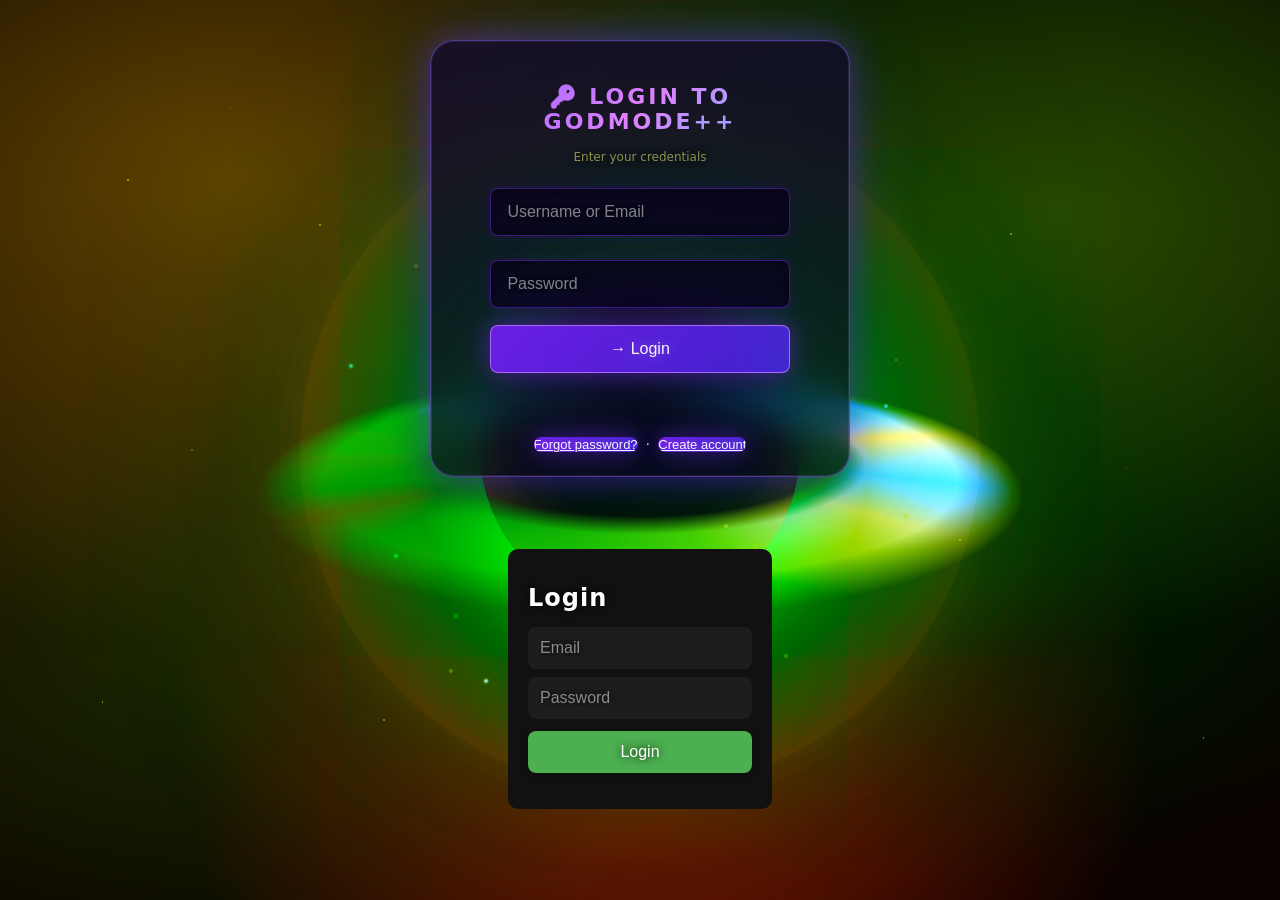
==== commit c8d014ee: "Implement login box in index.html Added a login box with email and password fields." ====
--- a/index.html
+++ b/index.html
@@ -11,7 +11,6 @@
   <link rel="manifest" href="manifest.json">
 
   <!-- THEME FILES -->
-  <link rel="manifest" href="manifest.json">
   <link rel="stylesheet" href="style2.css">
   <link rel="stylesheet" href="galaxy.css">
 </head>
@@ -67,6 +66,18 @@
         </p>
       </div>
     </div>
+<div id="login-box" style="max-width:350px;margin:auto;padding:20px;background:#111;color:#fff;border-radius:10px;">
+  <h2>Login</h2>
+
+  <input id="email" type="email" placeholder="Email" style="width:100%;padding:12px;margin:8px 0;border-radius:8px;border:none;" />
+  <input id="password" type="password" placeholder="Password" style="width:100%;padding:12px;margin:8px 0;border-radius:8px;border:none;" />
+
+  <button onclick="login()" style="width:100%;padding:12px;background:#4CAF50;color:white;border:none;border-radius:8px;font-size:16px;">
+    Login
+  </button>
+
+  <p id="login-status"></p>
+</div>
 
     <!-- ── SIGNUP ─────────────────────────────────────────────────────── -->
     <div id="signup-screen" class="screen">
@@ -107,6 +118,7 @@
       <input id="reset-confirm" type="password" placeholder="Confirm new password"   autocomplete="new-password">
       <button onclick="UI.resetPassword()" style="background: rgba(100,200,255,0.15); border-color: rgba(100,200,255,0.3); margin-top: 5px;">✅ Reset Password</button>
       <p id="reset-error" class="error"></p>
+      <p id="reset-success" class="success"></p>
       <p class="auth-links">
         <button class="link-btn" onclick="UI.show('login')">← Back to Login</button>
       </p>
@@ -437,15 +449,24 @@
           if (e.key === "Enter") { e.preventDefault(); fn(); }
         });
       }
-      addEnter("login-pass",     function () { UI.login(); });
-      addEnter("signup-confirm", function () { UI.signup(); });
-      addEnter("forgot-email",   function () { UI.forgotPassword(); });
-      addEnter("reset-confirm",  function () { UI.resetPassword(); });
+      addEnter("login-pass",       function () { UI.login(); });
+      addEnter("login-user",       function () { UI.login(); });
+      addEnter("signup-username",  function () { UI.signup(); });
+      addEnter("signup-email",     function () { UI.signup(); });
+      addEnter("signup-pass",      function () { UI.signup(); });
+      addEnter("signup-confirm",   function () { UI.signup(); });
+      addEnter("forgot-email",     function () { UI.forgotPassword(); });
+      addEnter("reset-token",      function () { UI.resetPassword(); });
+      addEnter("reset-pass",       function () { UI.resetPassword(); });
+      addEnter("reset-confirm",    function () { UI.resetPassword(); });
+      addEnter("pick3-input",      function () { UI.pick3(); });
+      addEnter("pick4-input",      function () { UI.pick4(); });
+      addEnter("director-seed",    function () { UI.director(); });
     });
   </script>
 
   <!-- Production backend URL -->
-  <script>window.GODMODE_API_BASE = "https://godmode-backend2.onrender.com";</script>
+  <script>window.GODMODE_API_BASE = "https://godmode-backend.onrender.com";</script>
 
   <script>
     if ("serviceWorker" in navigator) {
@@ -461,18 +482,11 @@
           });
       });
     }
+ <script>
+  window.GODMODE_API_BASE = "https://godmode-backend.onrender.com";
+</script>
   </script>
   <script src="auth-utils.js"></script>
   <script src="app2.js"></script>
-
-  <!-- SERVICE WORKER REGISTRATION -->
-  <script>
-    if ("serviceWorker" in navigator) {
-      window.addEventListener("load", function () {
-        navigator.serviceWorker.register("service-worker.js")
-          .catch(function (err) { console.warn("SW registration failed:", err); });
-      });
-    }
-  </script>
 </body>
 </html>
